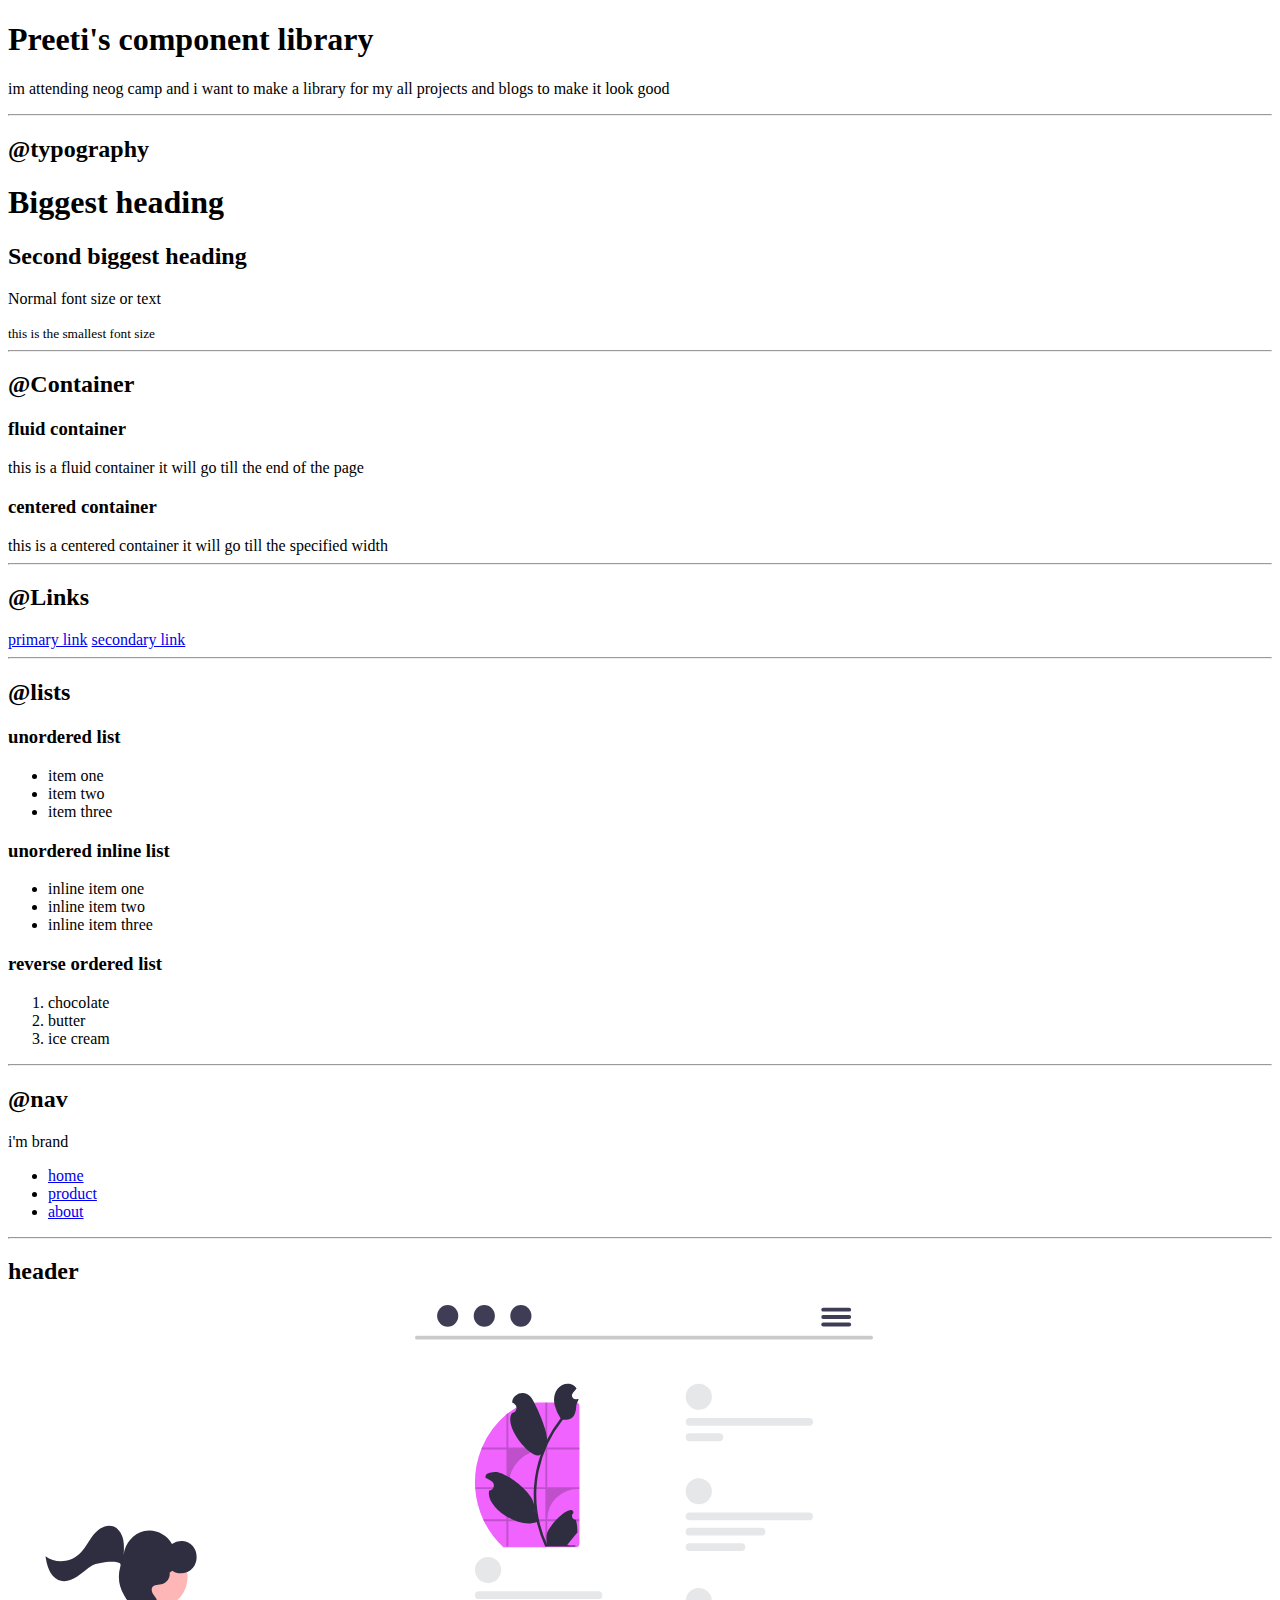
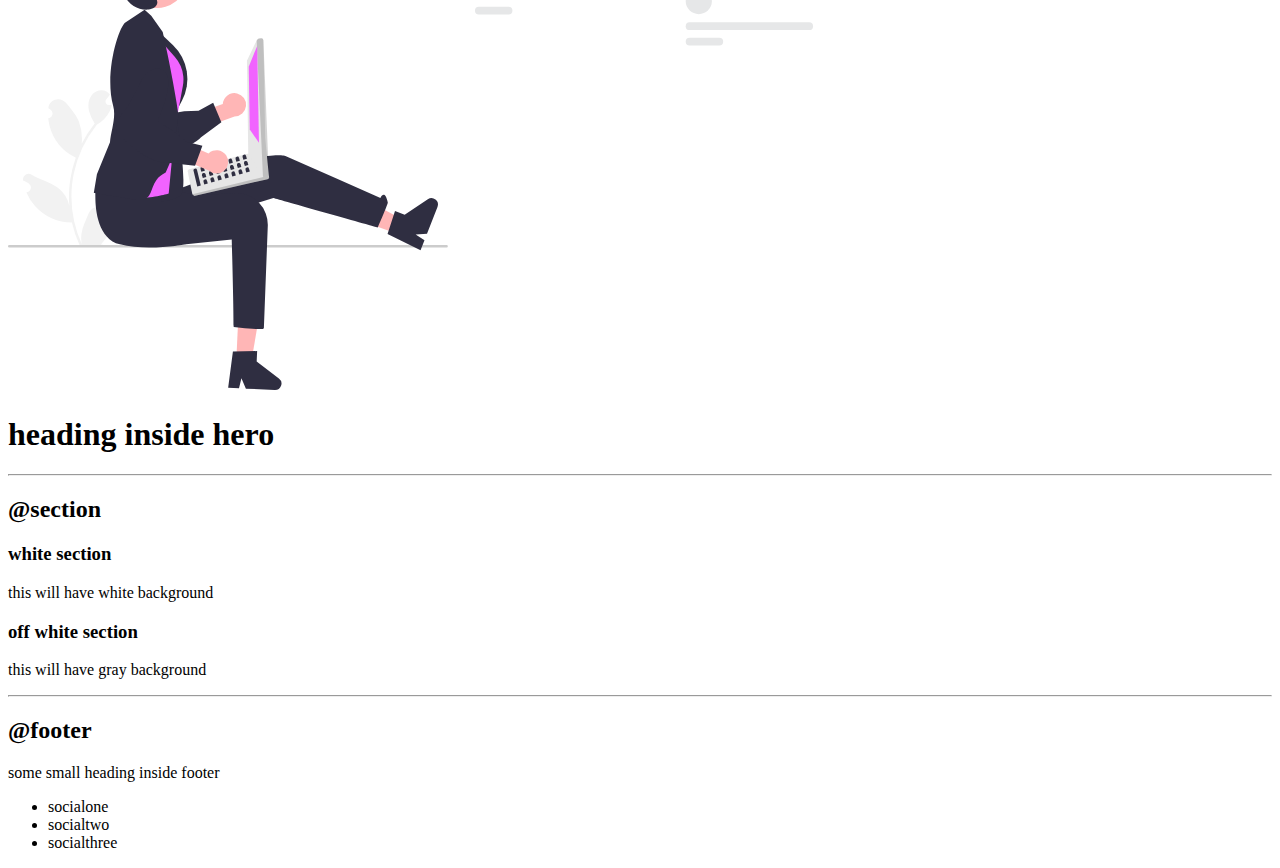
==== index.html @ 33ee7bbe "initial commit" ====
<!DOCTYPE html>
<html lang="en">
<head>
    <meta charset="UTF-8">
    <meta http-equiv="X-UA-Compatible" content="IE=edge">
    <meta name="viewport" content="width=device-width, initial-scale=1.0">
    <title>component library</title>
</head>
<body>
    <h1> Preeti's component library </h1>
    <p>im attending neog camp and i want to make a library for my all projects and blogs to make it look good

        <hr>

        <h2>@typography</h2>

        <h1>Biggest heading</h1>
        <h2>Second biggest heading</h2>
        <p>Normal font size or text</p>
        <small> this is the smallest font size</small>

        <hr>

        <h2>@Container</h2>

        <h3>fluid container</h3>
        <div> this is a fluid container it will go till the end of the page</div>

        <h3>centered container</h3>
        <div>this is a centered container it will go till the specified width</div>

        <hr>

    <h2>@Links</h2>
    <a href="/">primary link</a>
    <a href="/">secondary link</a>

<hr>

<h2>@lists</h2>

<h3>unordered list</h3>
<ul>

    <li>item one</li>
    <li>item two</li>
    <li>item three</li>

</ul>

<h3>unordered inline list</h3>

<ul>

    <li>inline item one</li>
    <li>inline item two</li>
    <li>inline item three</li>
</ul>

<h3>reverse ordered list</h3>
<ol>

<li>chocolate</li>
<li>butter</li>
<li>ice cream</li>

</ol>

<hr>

<h2>@nav</h2>

<nam>

    <div>i'm brand</div>
    <ul>

        <li>
            <a href="/">home</a>
        </li>
<li>
    <a href="/">product</a>
</li>

<li>
    <a href="/">about</a>
</li>

    </ul>

</nam>


<hr>

<h2>header</h2>
<header>
    <img src="images/hero.svg"/>
    <h1>heading inside hero</h1>

</header>

<hr>

<h2>@section</h2>

<section>

<h3>white section</h3>
<p>this will have white background</p>

</section>
 

<section>
    <h3>off white section</h3>
    <p>this will have gray background</p>
</section>
<hr>

<h2>@footer</h2>
 <footer>


    <div>some small heading inside footer</div>
    <ul>
        <li>socialone</li>
        <li>socialtwo</li>
        <li>socialthree</li>
    </ul>

</footer>

</body>
</html>
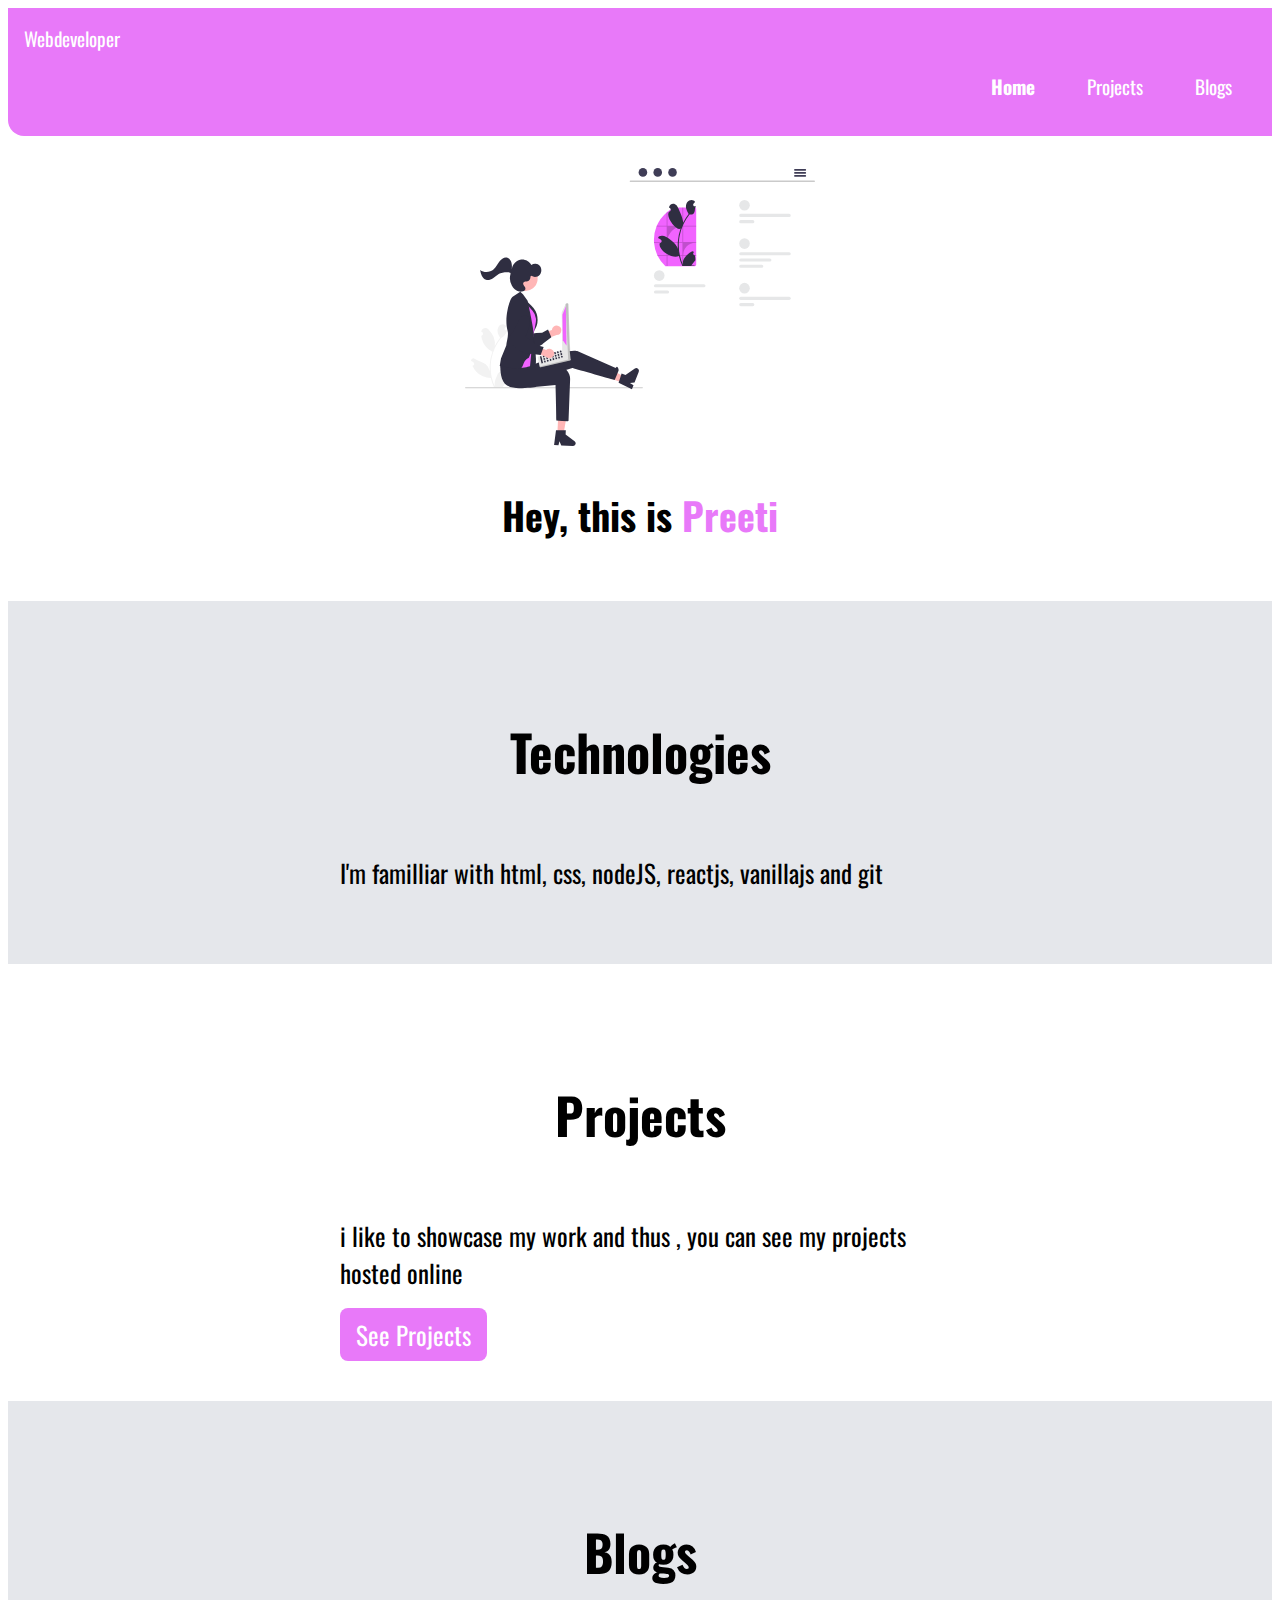
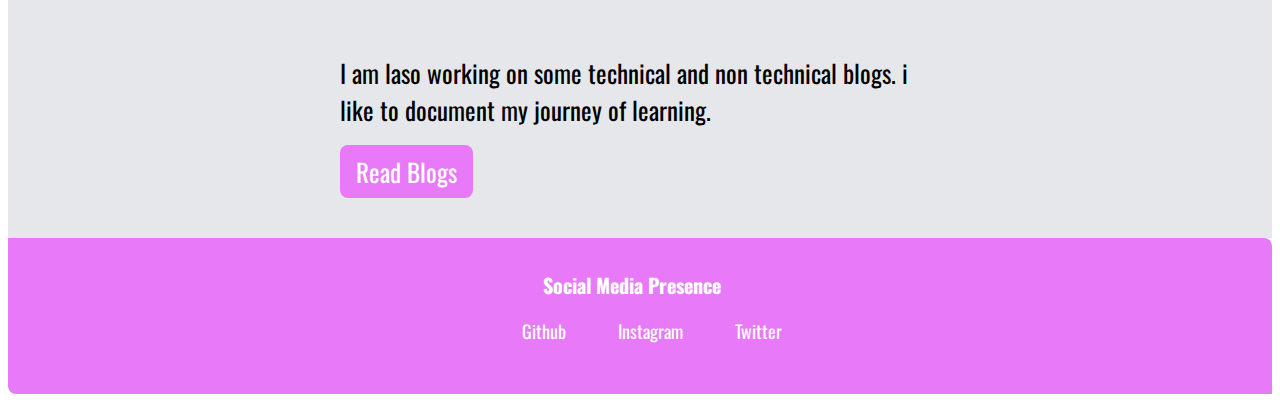
==== commit 2ac23350: "update skills" ====
--- a/index.html
+++ b/index.html
@@ -4,132 +4,88 @@
     <meta charset="UTF-8">
     <meta http-equiv="X-UA-Compatible" content="IE=edge">
     <meta name="viewport" content="width=device-width, initial-scale=1.0">
-    <title>component library</title>
+    <link href="styles.css" rel="stylesheet" />
+    <title>home | Adarshbalika</title>
+    
 </head>
 <body>
-    <h1> Preeti's component library </h1>
-    <p>im attending neog camp and i want to make a library for my all projects and blogs to make it look good
+    
+   
+    <nav class="navigation container">
+        <div class="nav-brand">Webdeveloper</div>
+        
+        <ul class="list-non-bullet nav-pills">
+    
+            <li class="list-item-inline">
+                <a class="link link-active"
+                href="/">Home</a>
+            </li>
+    <li class="list-item-inline">
+        <a class="link"
+        href="/projects.html">Projects</a>
+    </li>
+    
+    <li class="list-item-inline">
+        <a  class="link"
+         href="/blogs.html">Blogs</a>
+    </li>
+    
+        </ul>
+    
+    </nav>
+    
+   
+<header class="hero">
+    <img class="hero-img" src="images/hero-img.svg"/>
+    <h1 class="hero-heading">Hey, this is  <span class="heading-inverted">Preeti </span> </h1>
+   
 
-        <hr>
+</header>
+<section class="section ow">
+    <div class="container container-center">
+        <h1>Technologies</h1>
+    <p> I'm familliar with html, css, nodeJS, reactjs, vanillajs and git </p>
+    </div>
+    
+</section>
+<section class="section">
+    <div class="container container-center">
+        <h1>Projects</h1>
+    <p> i like to showcase my work and thus , you can see my projects hosted online </p>
 
-        <h2>@typography</h2>
+    <a class="link link-primary" href="/projects.html">See Projects</a>
 
-        <h1>Biggest heading</h1>
-        <h2>Second biggest heading</h2>
-        <p>Normal font size or text</p>
-        <small> this is the smallest font size</small>
+    </div>
+    
+</section>
+<section class="section ow">
+    <div class="container container-center">
+        <h1>Blogs</h1>
+    <p>I am laso working on some technical and non technical blogs. i like to document my journey of learning.   </p>
 
-        <hr>
+    <a class="link link-primary" href="/blogs.html">Read Blogs</a>
 
-        <h2>@Container</h2>
+    </div>
+</section>
 
-        <h3>fluid container</h3>
-        <div> this is a fluid container it will go till the end of the page</div>
-
-        <h3>centered container</h3>
-        <div>this is a centered container it will go till the specified width</div>
-
-        <hr>
-
-    <h2>@Links</h2>
-    <a href="/">primary link</a>
-    <a href="/">secondary link</a>
-
-<hr>
-
-<h2>@lists</h2>
-
-<h3>unordered list</h3>
-<ul>
-
-    <li>item one</li>
-    <li>item two</li>
-    <li>item three</li>
-
-</ul>
-
-<h3>unordered inline list</h3>
-
-<ul>
-
-    <li>inline item one</li>
-    <li>inline item two</li>
-    <li>inline item three</li>
-</ul>
-
-<h3>reverse ordered list</h3>
-<ol>
-
-<li>chocolate</li>
-<li>butter</li>
-<li>ice cream</li>
-
-</ol>
-
-<hr>
-
-<h2>@nav</h2>
-
-<nam>
-
-    <div>i'm brand</div>
-    <ul>
-
-        <li>
-            <a href="/">home</a>
-        </li>
-<li>
-    <a href="/">product</a>
-</li>
-
-<li>
-    <a href="/">about</a>
-</li>
-
-    </ul>
-
-</nam>
+    <footer class="footer">
 
 
-<hr>
-
-<h2>header</h2>
-<header>
-    <img src="images/hero.svg"/>
-    <h1>heading inside hero</h1>
-
-</header>
-
-<hr>
-
-<h2>@section</h2>
-
-<section>
-
-<h3>white section</h3>
-<p>this will have white background</p>
-
-</section>
- 
-
-<section>
-    <h3>off white section</h3>
-    <p>this will have gray background</p>
-</section>
-<hr>
-
-<h2>@footer</h2>
- <footer>
-
-
-    <div>some small heading inside footer</div>
-    <ul>
-        <li>socialone</li>
-        <li>socialtwo</li>
-        <li>socialthree</li>
-    </ul>
-
-</footer>
-
+        <div class="footer-header">Social Media Presence</div>
+        <ul class="social-links non-bullet">
+            <li class="list-item-inline">
+                <a class="link" href="https://github.com/palpreeti23">Github</a>
+            </li>
+            
+            <li class="list-item-inline">
+                <a class="link" href="https://instagram.com/palpreeti05">Instagram</a>
+            </li>
+             
+            <li class="list-item-inline">
+                <a class="link" href="https://twitter.com/palpreeti05">Twitter</a>
+            </li>
+        </ul>
+    
+    </footer>
 </body>
 </html>--- a/styles.css
+++ b/styles.css
@@ -0,0 +1,146 @@
+
+@import url('https://fonts.googleapis.com/css2?family=Montserrat:ital,wght@1,400;1,700&family=Oswald&display=swap');
+
+:root{
+    --primary-color: #e879f9;
+    --off-white:#e5e7eb ;
+}
+
+
+body{
+
+    font-family: 'Oswald', sans-serif;
+    font-size: 19px;
+}
+
+hr{
+    margin: 2rem 0rem;
+}
+
+.container{
+    padding: 1rem 2rem;;
+}
+
+.container-center{
+    max-width: 600px;
+    margin: auto;
+}
+ 
+.link{
+    text-decoration: none;
+    padding:0.5rem 1rem;
+    
+}
+
+.link-primary{
+    background-color: var(--primary-color);
+    border-radius: 0.5rem;
+    color: white;
+}
+
+.link-secondary{
+    color: var(--primary-color);
+border-radius: 0.5rem;
+border: 1px solid var(--primary-color);
+}
+
+.list-non-bullet{
+    list-style: none;
+}
+
+.reversed{
+    font-size:18px;
+}
+
+.list-item-inline{
+    display: inline;
+    padding: 0rem 0.5rem;
+}
+
+.navigation{
+    background-color: var(--primary-color);
+    color: white;
+    padding:1rem;
+    font-size: 1.2rem;
+    border-bottom-left-radius: 1rem;
+
+}
+
+.navigation.nav-brand{
+    font-weight: bold;
+   
+}
+
+.navigation .nav-pills{
+    text-align: right;
+}
+
+.navigation .link{
+    color: white;
+}
+
+.navigation .link-active{
+    font-weight: bold;
+}
+
+.hero{
+    padding: 2rem;
+  
+}
+
+.hero .hero-img{
+    max-width: 350px;
+    display: block;
+    margin: auto;
+    
+}
+
+.hero .hero-heading{
+    text-align: center;
+    padding-top: 1rem;
+    color: var(--dark-gray);
+}
+
+.hero .hero-heading .heading-inverted{
+    color: var(--primary-color);
+
+}
+
+.section {
+    
+    padding: 2rem;
+   font-size: 25px;
+}
+
+.section h1{
+    text-align:center;
+    padding: 2rem;
+
+}
+
+.ow {
+background-color: var(--off-white);
+
+}
+
+.footer{
+    background-color: var(--primary-color);
+    padding: 2rem 1rem;
+    font-size:18px;
+    border-radius: 0rem 0.5rem;
+    text-align: center;
+    color: white;
+}
+
+.footer .footer-header{
+    font-weight: bold;
+    font-size: 20px;
+    text-decoration: none;
+}
+.footer .link{
+    color: white;
+}
+
+.footer{
+    padding-inline-start: 0px;
+}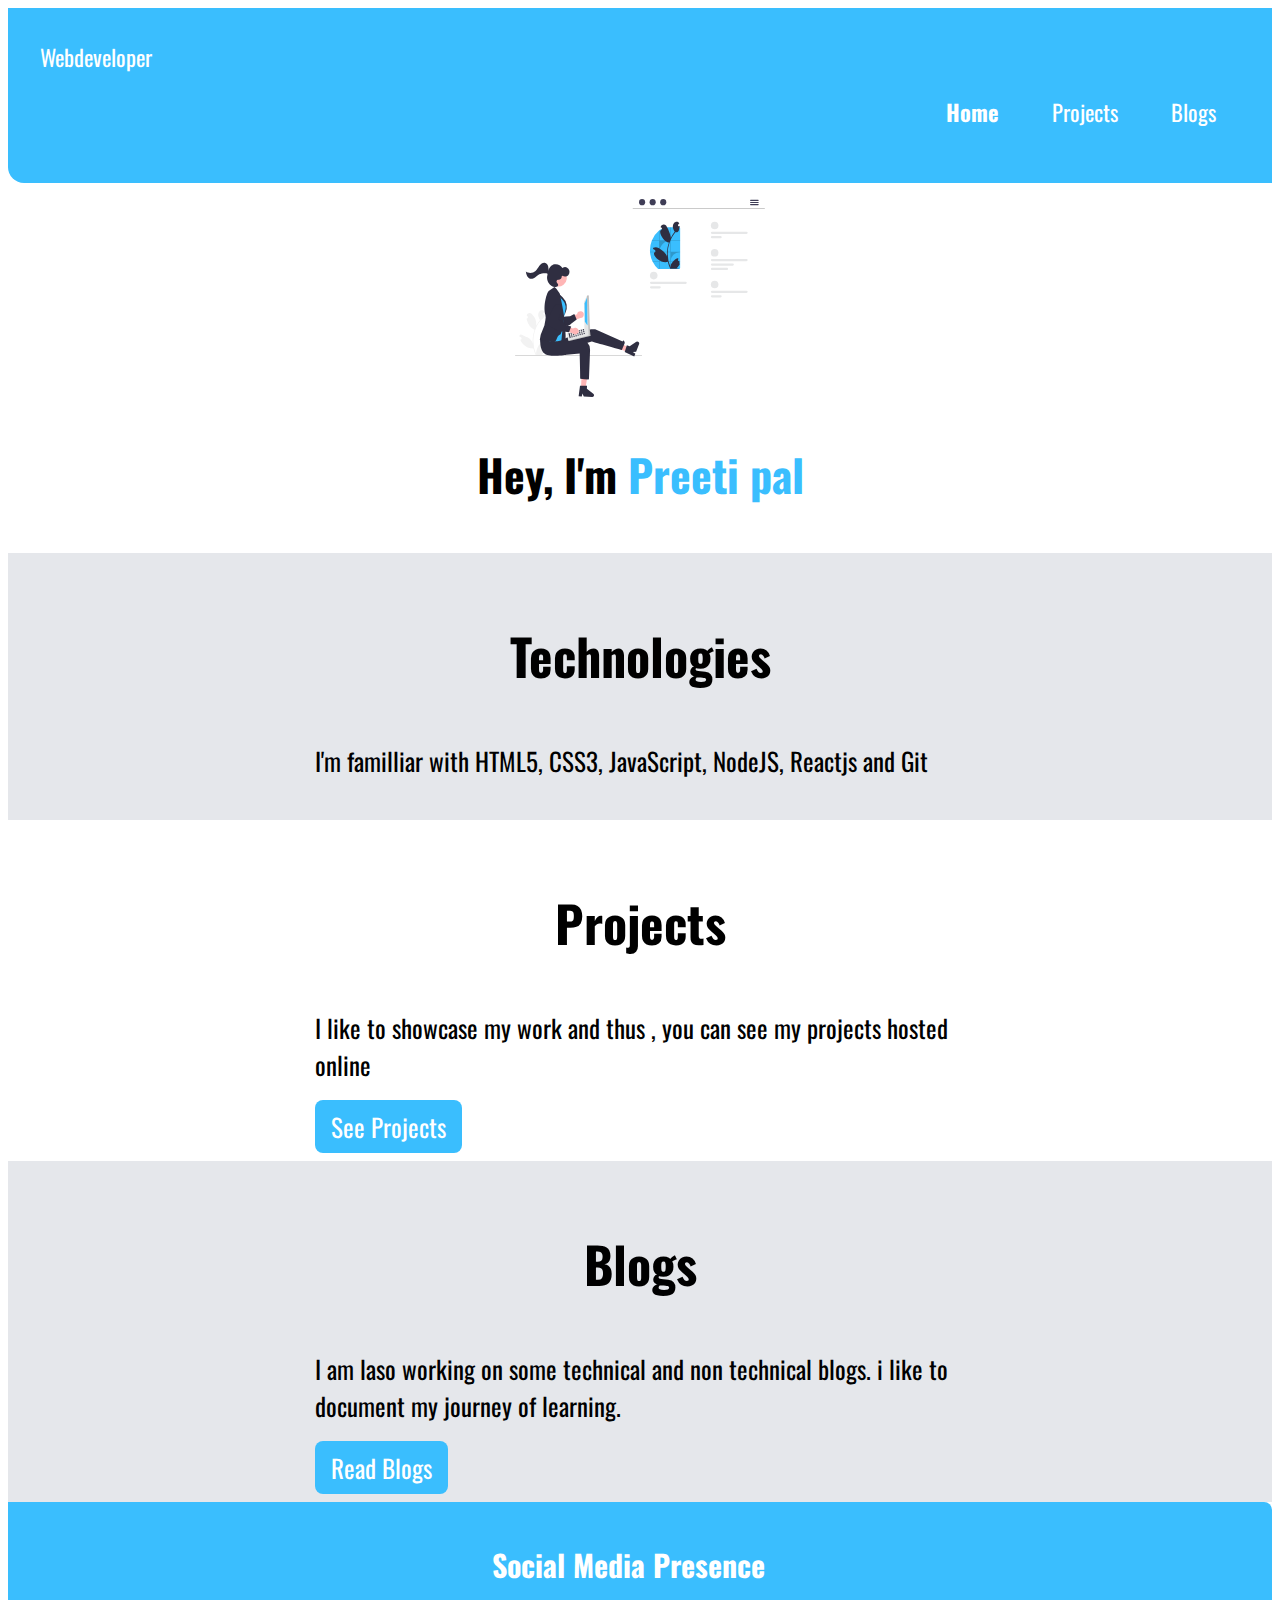
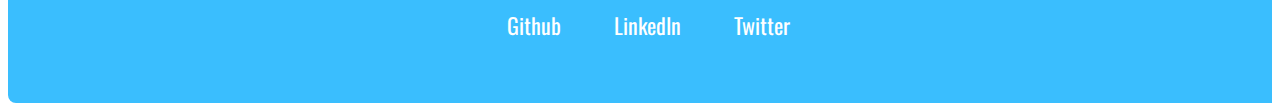
==== commit a1a48e1b: "final commit" ====
--- a/index.html
+++ b/index.html
@@ -36,22 +36,22 @@
     
    
 <header class="hero">
-    <img class="hero-img" src="images/hero-img.svg"/>
-    <h1 class="hero-heading">Hey, this is  <span class="heading-inverted">Preeti </span> </h1>
+    <img class="hero-img" src="images/main-img.svg"/>
+    <h1 class="hero-heading">Hey, I'm   <span class="heading-inverted">Preeti pal </span> </h1>
    
 
 </header>
 <section class="section ow">
     <div class="container container-center">
         <h1>Technologies</h1>
-    <p> I'm familliar with html, css, nodeJS, reactjs, vanillajs and git </p>
+    <p> I'm familliar with HTML5, CSS3, JavaScript, NodeJS, Reactjs and Git </p>
     </div>
     
 </section>
 <section class="section">
     <div class="container container-center">
         <h1>Projects</h1>
-    <p> i like to showcase my work and thus , you can see my projects hosted online </p>
+    <p> I like to showcase my work and thus , you can see my projects hosted online </p>
 
     <a class="link link-primary" href="/projects.html">See Projects</a>
 
@@ -77,8 +77,9 @@
                 <a class="link" href="https://github.com/palpreeti23">Github</a>
             </li>
             
+        
             <li class="list-item-inline">
-                <a class="link" href="https://instagram.com/palpreeti05">Instagram</a>
+                <a class="link" href="https://www.linkedin.com/in/preeti-pal-955409236">LinkedIn</a>
             </li>
              
             <li class="list-item-inline">
--- a/styles.css
+++ b/styles.css
@@ -2,27 +2,26 @@
 @import url('https://fonts.googleapis.com/css2?family=Montserrat:ital,wght@1,400;1,700&family=Oswald&display=swap');
 
 :root{
-    --primary-color: #e879f9;
+    --primary-color: #3ABEFE;
     --off-white:#e5e7eb ;
 }
-
 
 body{
 
     font-family: 'Oswald', sans-serif;
-    font-size: 19px;
+    font-size: 22px;
 }
 
 hr{
-    margin: 2rem 0rem;
+    margin: .5rem ;
 }
 
 .container{
-    padding: 1rem 2rem;;
+    padding: .5rem 1rem;
 }
 
 .container-center{
-    max-width: 600px;
+    max-width: 650px;
     margin: auto;
 }
  
@@ -60,8 +59,8 @@
 .navigation{
     background-color: var(--primary-color);
     color: white;
-    padding:1rem;
-    font-size: 1.2rem;
+    padding:2rem;
+    font-size: 1.4rem;
     border-bottom-left-radius: 1rem;
 
 }
@@ -84,12 +83,12 @@
 }
 
 .hero{
-    padding: 2rem;
+    padding: 1rem;
   
 }
 
 .hero .hero-img{
-    max-width: 350px;
+    max-width: 250px;
     display: block;
     margin: auto;
     
@@ -108,13 +107,13 @@
 
 .section {
     
-    padding: 2rem;
+    padding: .5rem;
    font-size: 25px;
 }
 
 .section h1{
     text-align:center;
-    padding: 2rem;
+    padding: 1rem;
 
 }
 
@@ -123,10 +122,20 @@
 
 }
 
+.new-header{
+     
+    text-align: center;
+}
+
+.new-header-color{
+    color: var(--primary-color);
+    
+}
+
 .footer{
     background-color: var(--primary-color);
-    padding: 2rem 1rem;
-    font-size:18px;
+    padding: 2.5rem 1.5rem;
+    font-size:22px;
     border-radius: 0rem 0.5rem;
     text-align: center;
     color: white;
@@ -134,7 +143,7 @@
 
 .footer .footer-header{
     font-weight: bold;
-    font-size: 20px;
+    font-size: 30px;
     text-decoration: none;
 }
 .footer .link{
